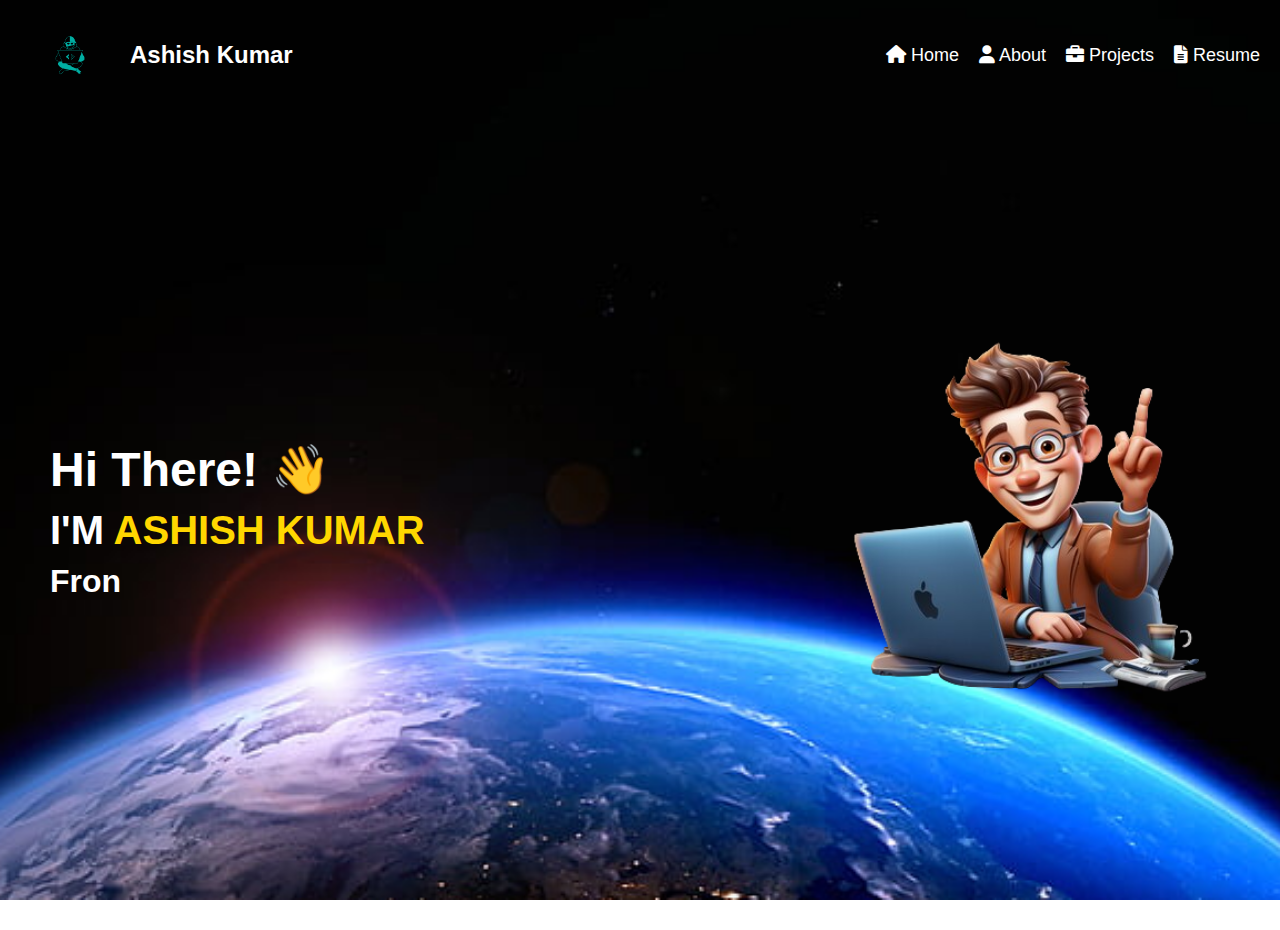
==== index.html @ 3cb25ac1 "Add files via upload" ====
<!DOCTYPE html>
<html lang="en">
<head>
    <meta charset="UTF-8">
    <meta name="viewport" content="width=device-width, initial-scale=1.0">
    <title>Portfolio - Ashish Kumar</title>
    <link rel="stylesheet" href="styles.css">
    <link rel="stylesheet" href="https://cdnjs.cloudflare.com/ajax/libs/font-awesome/6.0.0-beta3/css/all.min.css">
</head>
<body>
    <header>
        <div class="logo">
            <img src="logo-Photoroom.png" alt="Logo">
            <span>Ashish Kumar</span>
        </div>
        <nav>
            <ul>
                <li><a href="index.html"><i class="fas fa-home"></i> Home</a></li>
                <li><a href="about.html"><i class="fas fa-user"></i> About</a></li>
                <li><a href="project.html"><i class="fas fa-briefcase"></i> Projects</a></li>
                <li><a href="resume.html"><i class="fas fa-file-alt"></i> Resume</a></li>
            </ul>
        </nav>
    </header>
    
    <section class="hero">
        <div class="hero-text">
            <h1>Hi There! <span class="wave">👋</span></h1>
            <h2>I'M <span class="highlight">ASHISH KUMAR</span></h2>
            <h3><span id="typewriter"></span></h3>
        </div>
        <div class="hero-image">
            <img src="sitting-Photoroom.png" alt="Person sitting">
        </div>
        
    </section>


    <script src="script.js"></script>
</body>
</html>
---- styles.css ----
* {
  margin: 0;
  padding: 0;
  box-sizing: border-box;
}

body {
  background: url('images.jpeg') no-repeat center center fixed;
  background-size: cover;
  color: white;
  font-family: 'Arial', sans-serif;
}

header {
  display: flex;
  justify-content: space-between;
  align-items: center;
  padding: 20px;
}

.logo {
  display: flex;
  align-items: center;
}

.logo img {
  width: 100px;
  height: 70px;
}

.logo span {
  font-size: 24px;
  font-weight: bold;
  margin-left: 10px;
}

nav ul {
  list-style: none;
  display: flex;
  gap: 20px;
}

nav ul li a {
  color: white;
  text-decoration: none;
  font-size: 18px;
}

.hero {
  display: flex;
  justify-content: space-between;
  align-items: center;
  height: calc(100vh - 80px);
  padding: 0 50px;
}

.hero-text h1 {
  font-size: 3rem;
}

.hero-text h2 {
  font-size: 2.5rem;
  margin: 10px 0;
}

.hero-text .highlight {
  color: #ffd700;
}

.hero-text h3 {
  font-size: 2rem;
}

.hero-image img {
  width: 400px;
  border-radius: 20px;
  box-shadow: 0 
}

.wave {
  animation: wave-animation 2.5s infinite;
}

@keyframes wave-animation {
  0% { transform: rotate(0deg); }
  20% { transform: rotate(-15deg); }
  40% { transform: rotate(10deg); }
  60% { transform: rotate(-15deg); }
  80% { transform: rotate(10deg); }
  100% { transform: rotate(0deg); }
}

footer {
  background-color: #333;
  color: white;
  padding: 20px;
  text-align: center;
}
footer a {
  color: white;
  margin: 0 15px;
  text-decoration: none;
  font-size: 24px;
}
footer a:hover {
  color: #ddd;
}
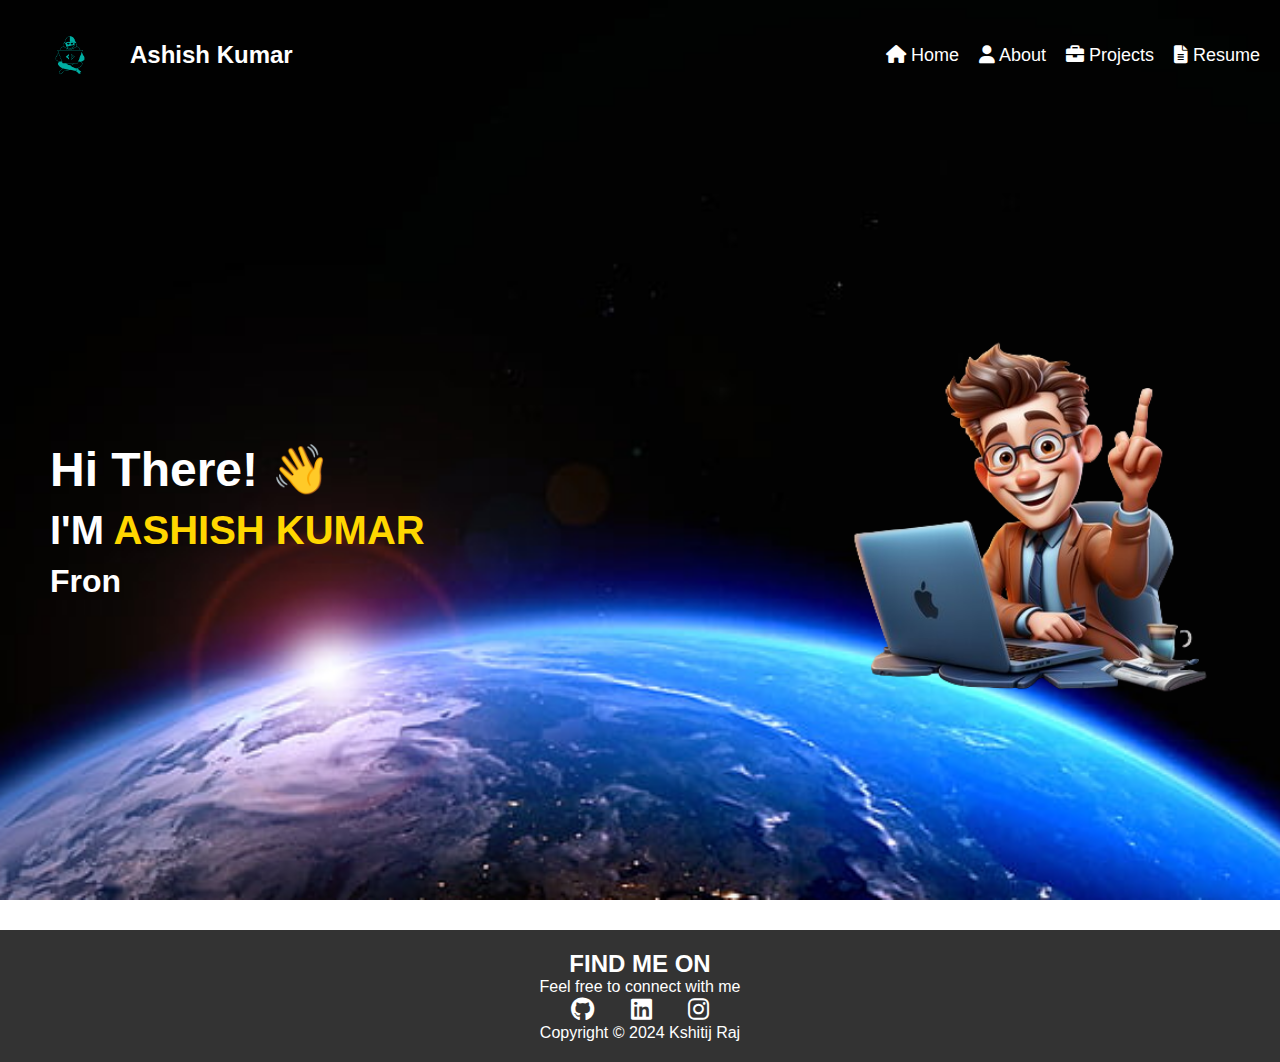
==== commit a4e7a26b: "Update index.html" ====
--- a/index.html
+++ b/index.html
@@ -35,7 +35,27 @@
         
     </section>
 
-
+    <footer>
+  <div class="footer-content">
+    <h2>FIND ME ON</h2>
+    <p>Feel free to connect with me</p>
+    <div class="social-icons">
+      <a href="https://github.com/your-profile" target="_blank">
+        <i class="fab fa-github"></i>
+      </a>
+      <a href="https://linkedin.com/in/your-profile" target="_blank">
+        <i class="fab fa-linkedin"></i>
+      </a>
+      <a href="https://instagram.com/your-profile" target="_blank">
+        <i class="fab fa-instagram"></i>
+      </a>
+    </div>
+  </div>
+  <div class="footer-bottom">
+    <p>Copyright © 2024 Kshitij Raj</p>
+  </div>
+</footer>
+    
     <script src="script.js"></script>
 </body>
 </html>
